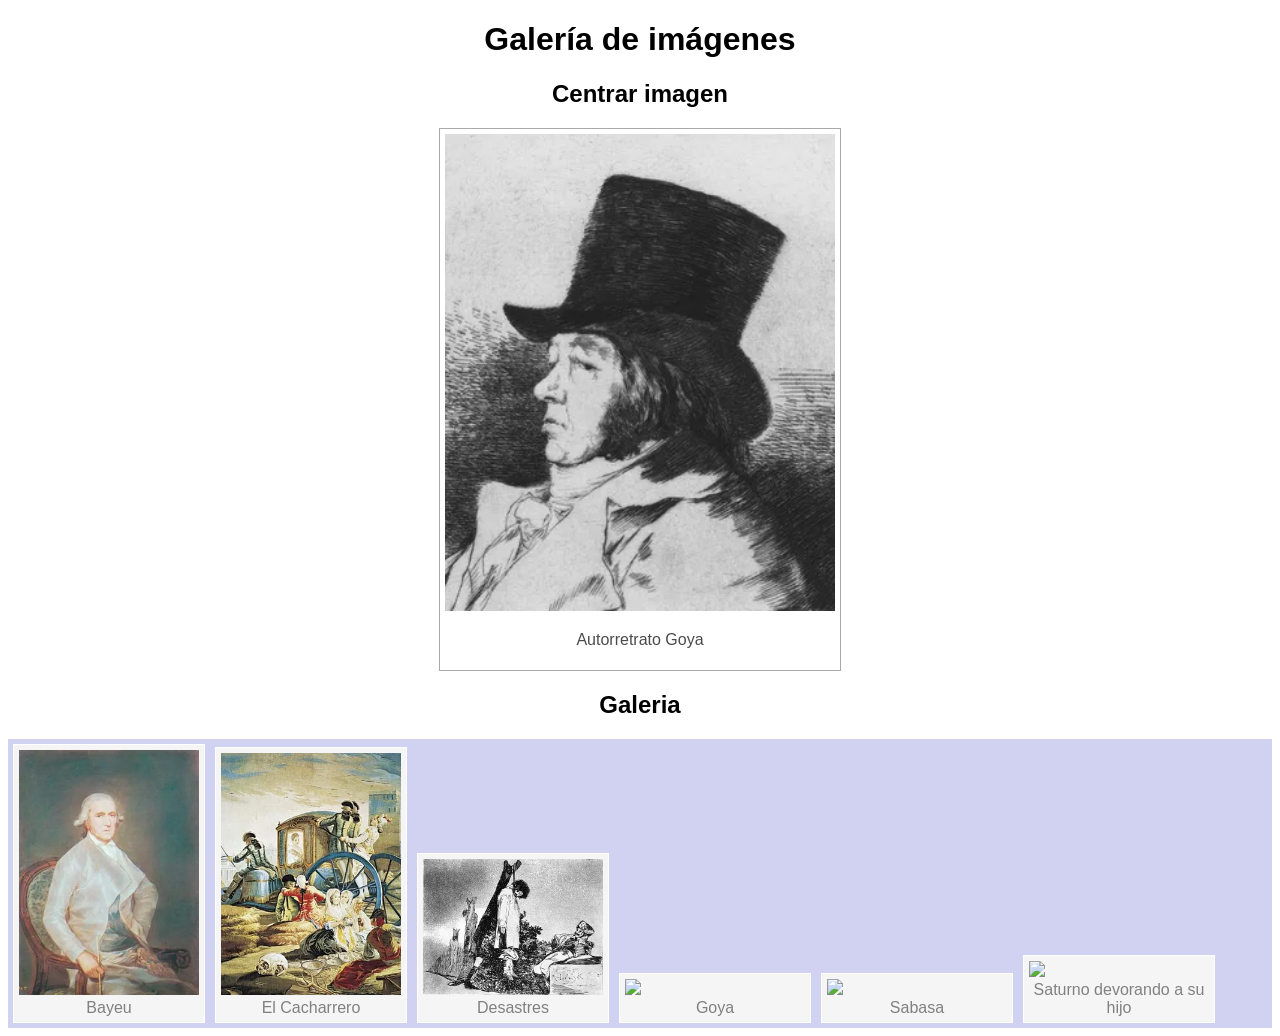
==== repaso/galeria.html @ 1db10482 "Add files via upload" ====
<!DOCTYPE html>
<html lang="es-ES">
<head>
    <meta charset="UTF-8">
    <meta name="viewport" content="width=device-width, initial-scale=1.0">
    <title>Galeria</title>
    <link rel="stylesheet" href="styles/gallery.css">
</head>
<body>
    <h1>Galería de imágenes</h1>
    <h2>Centrar imagen</h2>
    <div class="centrado">
        <img src="images/goya.webp" alt="Francisco de Goya" style="width:100%;" >
        <p class="pie">Autorretrato Goya</p>
    </div>
    <h2>Galeria</h2>
    <div id= "galeria">
    </div>
    <script src="js/gallery.js"></script>
</body>
</html>
---- repaso/styles/gallery.css ----
body{
    font-family: Verdana, Geneva, Tahoma, sans-serif;
}

h1, h2{
    text-align: center;
}

div.centrado{
    width: 70%;
    max-width: 390px;
    margin: auto; 
    border: 1px solid darkgray;
    padding: 5px;
}

p.pie{
    text-align: center;
    color: rgb(75, 75, 75);
}

#galeria{
margin-top: 20px;
background-color: rgb(209, 209, 241);
overflow: auto;
}

div.cuadro{
    display: inline-block;
    width: 180px;
    margin: 5px;
    padding: 5px;
    border: 1px white solid;
    background-color: rgb(245, 245, 245);
}

div.cuadro:hover{
    border-color: black;
}

img.cuadro{
    width: 100%;
}

p.cuadro{
    margin: 0;
    text-align: center;
    color: gray;
}

div.cuadro:hover p.cuadro{
    color: black;
}
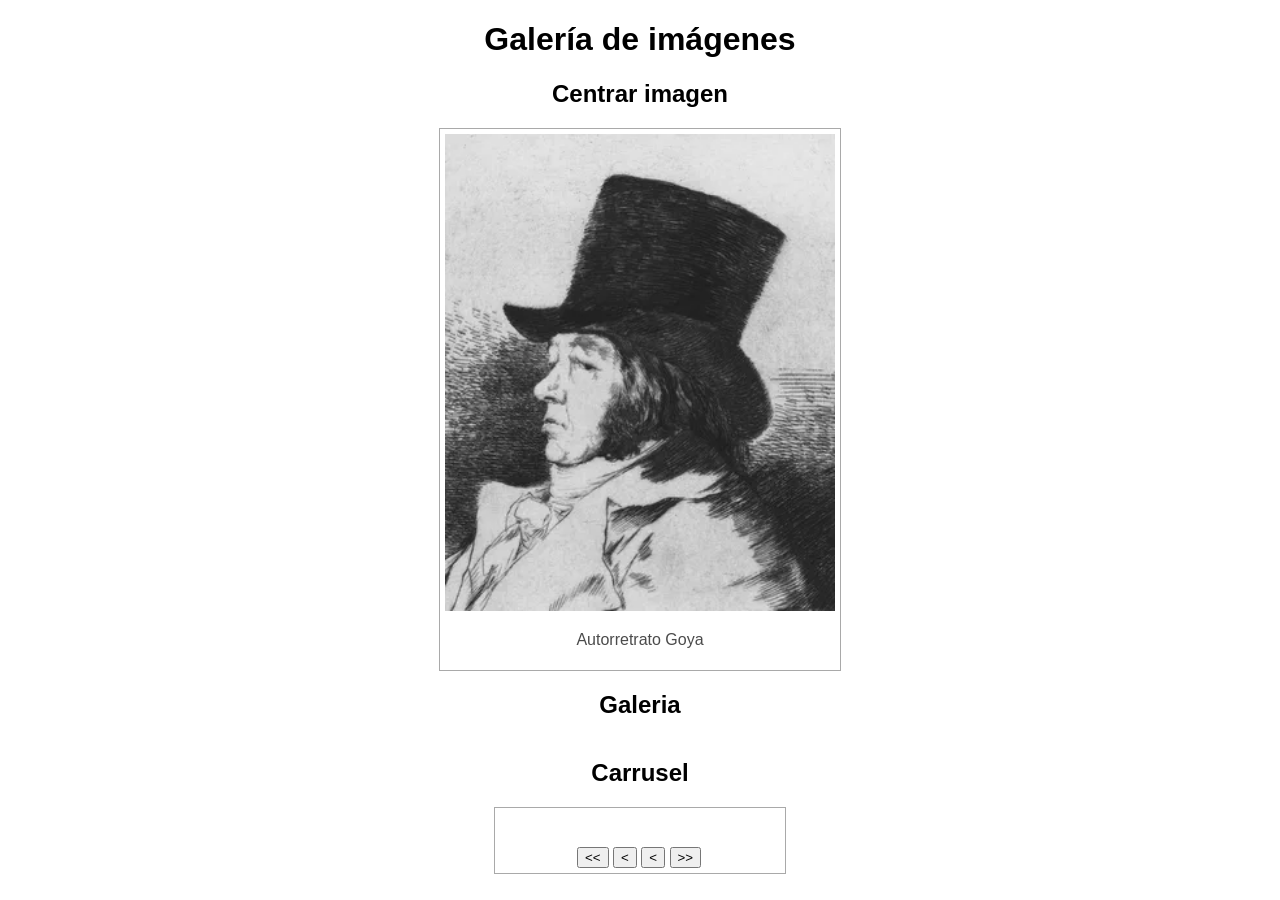
==== commit 2d1fd440: "Prueba" ====
--- a/repaso/galeria.html
+++ b/repaso/galeria.html
@@ -16,6 +16,17 @@
     <h2>Galeria</h2>
     <div id= "galeria">
     </div>
+    <h2>Carrusel</h2>
+    <div id="carrusel" style="max-width:280px;" class="centrado">
+        <img class="centrado" style="width:100%;" id="carruselImg">
+        <p class= "pie" id="carruselP"></p>
+        <div style="width: 126px; margin: auto;">
+            <button id="first">&lt;&lt;</button>
+            <button id="before">&lt;</button>
+            <button id="next">&lt;</button>
+            <button id="end">&gt;&gt;</button>
+        </div>
+    </div>
     <script src="js/gallery.js"></script>
 </body>
 </html>
